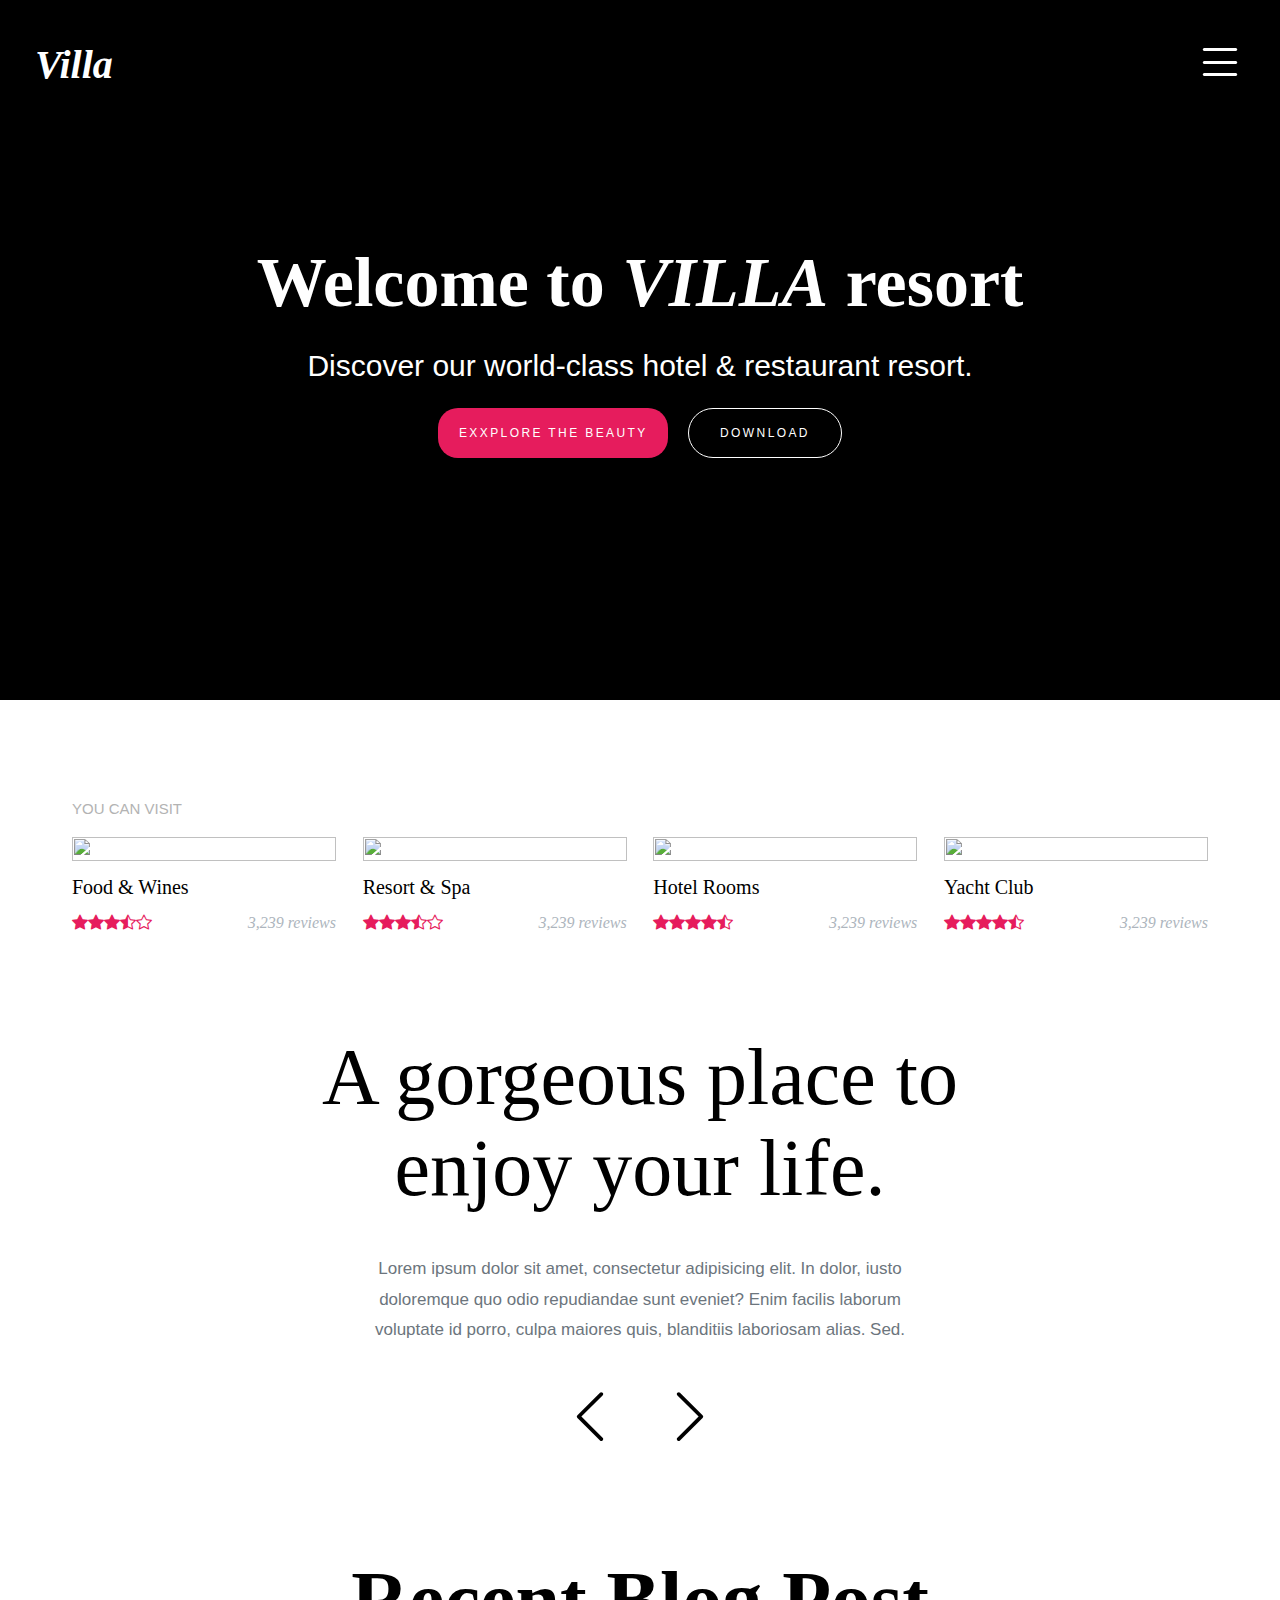
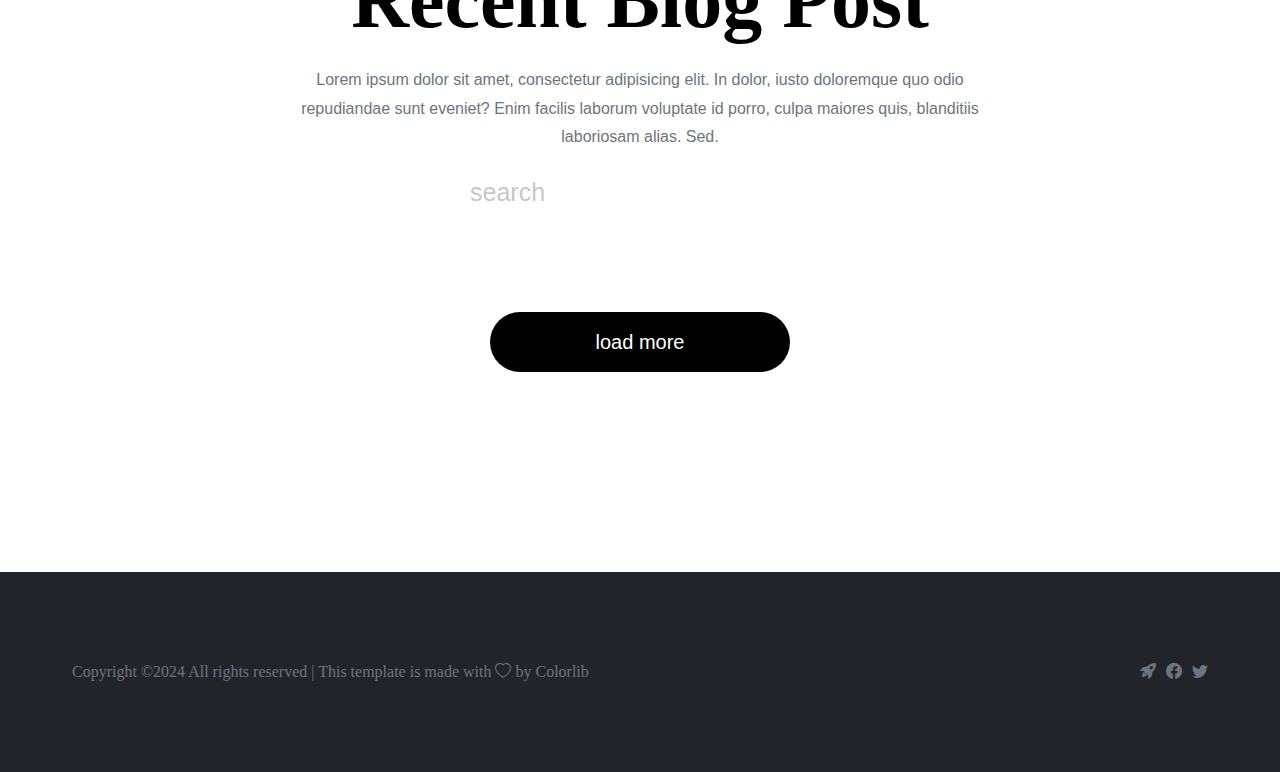
==== index.htm @ 420c9e29 "imgend" ====
<!DOCTYPE html>
<html lang="en">

<head>
    <meta charset="UTF-8">
    <meta name="viewport" content="width=device-width, initial-scale=1.0">
    <title>colorlibvilla</title>
    <link rel="stylesheet" href="./assets/css/style.css">
    <link rel="stylesheet" href="https://cdn.jsdelivr.net/npm/bootstrap-icons@1.11.3/font/bootstrap-icons.min.css">
</head>

<body>
    <nav>
        <h1>Villa</h1>
        <i class="bi bi-list"></i>
    </nav>
    <div class="menu">
        <div class="con menucon">
            <ul>
                <a href="index.html">Home</a>
                <a href="#">Hotel</a>
                <a href="#">About</a>
                <a href="#">Blog</a>
                <a href="#">Contact</a>
            </ul>
            <div class="getlink">
                <div class="getlink1">
                    <h5>CONTACT INFO</h5>
                    <p>98 West 21th Street, Suite 721
                        New York NY 10016</p>
                    <p>info@yourdomain.com</p>
                    <p>(+1) 435 3533</p>
                </div>
                <div class="getlink2">
                    <h5>CONNECT WITH US</h5>
                    <a href="#">Twitter</a>
                    <a href="#">Facebook</a>
                    <a href="#">Instagram</a>
                </div>
            </div>
            <i class="bi bi-x"></i>
        </div>
    </div>
    <header>
        <div class="headerdiv">
            <h1>Welcome to <i>VILLA</i> resort</h1>
            <p>Discover our world-class hotel & restaurant resort.</p>
            <div class="divb"><button class="button1">EXXPLORE THE BEAUTY</button><button
                    class="button2">DOWNLOAD</button></div>
        </div>
    </header>
    <div class="section">
        <div class="con sectioncon">
            <div class="you">
                <h3>YOU CAN VISIT</h3>
            </div>
            <div class="stars">
                <div class="starsimgdiv"><img src="https://preview.colorlib.com/theme/villa/img/img_1.jpg.webp" alt=""></div>
                <h3>Food & Wines</h3>
                <div class="starfill">
                    <div><i class="bi bi-star-fill"></i><i class="bi bi-star-fill"></i><i class="bi bi-star-fill"></i><i
                            class="bi bi-star-half"></i><i class="bi bi-star"></i></div>
                    <p>3,239 reviews</p>
                </div>
            </div>
            <div class="stars">
                <div class="starsimgdiv"><img src="https://preview.colorlib.com/theme/villa/img/img_2.jpg.webp" alt=""></div>
                <h3>Resort & Spa</h3>
                <div class="starfill">
                    <div><i class="bi bi-star-fill"></i><i class="bi bi-star-fill"></i><i class="bi bi-star-fill"></i><i
                            class="bi bi-star-half"></i><i class="bi bi-star"></i></div>
                    <p>3,239 reviews</p>
                </div>
            </div>
            <div class="stars">
                <div class="starsimgdiv"><img src="https://preview.colorlib.com/theme/villa/img/img_3.jpg.webp" alt=""></div>
                <h3>Hotel Rooms</h3>
                <div class="starfill">
                    <div><i class="bi bi-star-fill"></i><i class="bi bi-star-fill"></i><i class="bi bi-star-fill"></i><i
                            class="bi bi-star-fill"></i><i class="bi bi-star-half"></i></div>
                    <p>3,239 reviews</p>
                </div>
            </div>
            <div class="stars">
                <div class="starsimgdiv"><img src="https://preview.colorlib.com/theme/villa/img/img_4.jpg.webp" alt=""></div>
                <h3>Yacht Club</h3>
                <div class="starfill">
                    <div><i class="bi bi-star-fill"></i><i class="bi bi-star-fill"></i><i class="bi bi-star-fill"></i><i
                            class="bi bi-star-fill"></i><i class="bi bi-star-half"></i></div>
                    <p>3,239 reviews</p>
                </div>
            </div>
        </div>
    </div>
    <section class="section2">
        <h1>A gorgeous place to enjoy your life.</h1>
        <p>Lorem ipsum dolor sit amet, consectetur adipisicing elit. In dolor, iusto doloremque quo odio repudiandae sunt eveniet? Enim facilis laborum voluptate id porro, culpa maiores quis, blanditiis laboriosam alias. Sed.</p>
        <div>
            <i class="bi bi-chevron-left"></i><img src="https://preview.colorlib.com/theme/villa/img/slider-4.jpg.webp" alt=""><i class="bi bi-chevron-right"></i>
        </div>
    </section>
    <section class="section4">
        <div class="con section4con">
            <div class="section4text">
                <h1>Recent Blog Post</h1>
                <p>Lorem ipsum dolor sit amet, consectetur adipisicing elit. In dolor, iusto doloremque quo odio
                    repudiandae sunt eveniet? Enim facilis laborum voluptate id porro, culpa maiores quis, blanditiis
                    laboriosam alias. Sed.</p>
                <input type="search" placeholder="search" id="search">
            </div>
            <div class="cardsdiv" id="cardsdiv">
            </div>
            <div class="buttoncik"><button id="load">load more</button></div>
        </div>
    </section>
    <footer>
        <div class="con footercon">
            <p>Copyright ©2024 All rights reserved | This template is made with <i class="bi bi-heart"></i> by <a href="#">Colorlib</a></p>
            <ul><i class="bi bi-rocket-takeoff-fill"></i><i class="bi bi-facebook"></i><i class="bi bi-twitter"></i></ul>
        </div>
    </footer>









    <button class="getstart"><a href="#"><i class="bi bi-arrow-up-circle-fill"></i></a></button>
    <script src="https://cdn.jsdelivr.net/npm/axios/dist/axios.min.js"></script>
    <script src="./assets/script/script.js"></script>

</body>

</html>
---- assets/css/style.css ----
* {
  margin: 0;
  padding: 0;
  box-sizing: border-box;
}

.con {
  max-width: 1200px;
  padding: 0 32px;
  margin: 0 auto;
}

nav {
  width: 100%;
  justify-content: space-between;
  align-items: center;
  display: flex;
  position: absolute;
  color: white;
  padding: 35px;
}
nav h1 {
  font-style: italic;
  font-size: 40px;
}
nav i {
  font-size: 50px;
}

.menu {
  width: 100%;
  height: 100vh;
  position: fixed;
  top: 0;
  background-color: white;
  display: none;
  z-index: 10000;
}
.menu .menucon {
  width: 100%;
  height: 500px;
  align-items: center;
  display: flex;
  justify-content: space-between;
}
.menu .menucon .bi-x {
  font-size: 70px;
  color: gray;
  position: absolute;
  top: 20px;
  right: 20px;
  cursor: pointer;
}
.menu .menucon ul {
  display: flex;
  flex-direction: column;
  gap: 10px;
}
.menu .menucon ul a {
  font-size: 40px;
  color: black;
  position: relative;
  text-decoration: none;
}
.menu .menucon ul a:hover {
  color: red;
}
.menu .menucon .getlink {
  display: flex;
  justify-content: center;
  gap: 100px;
}
.menu .menucon .getlink .getlink1, .menu .menucon .getlink .getlink2 {
  width: 40%;
  display: flex;
  flex-direction: column;
  gap: 20px;
}
.menu .menucon .getlink .getlink1 h5, .menu .menucon .getlink .getlink2 h5 {
  color: gray;
  letter-spacing: 2px;
  margin-bottom: 20px;
  font-weight: 400;
}
.menu .menucon .getlink .getlink1 h5:hover, .menu .menucon .getlink .getlink2 h5:hover {
  color: red;
}
.menu .menucon .getlink .getlink1 p,
.menu .menucon .getlink .getlink1 a, .menu .menucon .getlink .getlink2 p,
.menu .menucon .getlink .getlink2 a {
  text-decoration: none;
  color: gray;
}
.menu .menucon .getlink .getlink1 p:hover,
.menu .menucon .getlink .getlink1 a:hover, .menu .menucon .getlink .getlink2 p:hover,
.menu .menucon .getlink .getlink2 a:hover {
  color: rgb(255, 0, 0);
}

@media screen and (max-width: 600px) {
  .menu .menucon {
    flex-direction: column;
    align-items: flex-start;
  }
  .menu .menucon .getlink {
    width: 100%;
    flex-direction: column;
  }
  .menu .menucon .getlink div {
    width: 50%;
  }
}
header {
  background-image: linear-gradient(to bottom, rgba(0, 0, 0, 0.3), rgba(0, 0, 0, 0.7)), url("https://preview.colorlib.com/theme/villa/img/hero_1.jpg.webp");
  color: #fff;
  width: 100%;
  background-color: black;
  opacity: 1;
  display: flex;
  align-items: center;
  justify-content: center;
}
header .headerdiv {
  height: 700px;
  display: flex;
  align-items: center;
  justify-content: center;
  flex-direction: column;
  gap: 20px;
}
header .headerdiv h1 {
  font-size: 70px;
}
header .headerdiv p {
  font-family: "Mukta Mahee", arial, sans-serif;
  font-size: 30px;
  font-weight: 200;
  color: #fff;
  line-height: 1.5;
}
header .headerdiv .divb {
  width: 100%;
  justify-content: center;
  display: flex;
  gap: 20px;
}
header .headerdiv .divb .button1 {
  width: 30%;
  height: 50px;
  text-transform: uppercase;
  font-size: 12px;
  border-radius: 20px;
  letter-spacing: 0.2em;
  border: none;
  background-color: #e61c5d;
  color: white;
  border-color: #e61c5d;
}
header .headerdiv .divb .button2 {
  height: 50px;
  color: white;
  width: 20%;
  border-radius: 30px;
  border: 1px solid white;
  text-transform: uppercase;
  background-color: transparent;
  font-size: 12px;
  letter-spacing: 0.2em;
}

@media screen and (max-width: 900px) {
  header .headerdiv h1 {
    font-size: 60px;
    text-align: center;
  }
  header .headerdiv p {
    font-size: 25px;
    text-align: center;
  }
}
@media screen and (max-width: 560px) {
  header .headerdiv {
    gap: 40px;
  }
  header .headerdiv h1 {
    font-size: 40px;
    text-align: center;
  }
  header .headerdiv p {
    font-size: 20px;
    text-align: center;
  }
  header .headerdiv .divb {
    flex-direction: column;
    justify-content: center;
    align-items: center;
  }
  header .headerdiv .divb .button1 {
    width: 90%;
  }
  header .headerdiv .divb .button2 {
    width: 90%;
  }
}
.section {
  width: 100%;
}
.section .sectioncon {
  padding: 100px 32px;
  width: 100%;
  display: flex;
  flex-wrap: wrap;
  justify-content: space-between;
  gap: 20px;
}
.section .sectioncon .you {
  width: 100%;
}
.section .sectioncon .you h3 {
  font-size: 15px;
  text-transform: uppercase;
  font-family: "Mukta Mahee", arial, sans-serif;
  color: #b3b3b3;
  font-weight: 100;
}
.section .sectioncon .stars {
  display: flex;
  flex-direction: column;
  gap: 15px;
  flex: 1 1 calc(25% - 20px);
  max-width: calc(25% - 20px);
}
.section .sectioncon .stars .starsimgdiv {
  width: 100%;
  height: 70%;
}
.section .sectioncon .stars .starsimgdiv img {
  cursor: pointer;
  -o-object-fit: cover;
     object-fit: cover;
  width: 100%;
  height: 100%;
}
.section .sectioncon .stars h3 {
  font-family: "Playfair+Display", times, serif;
  font-size: 20px;
  transition: 0.4s ease;
  font-weight: 100;
}
.section .sectioncon .stars h3:hover {
  color: #e61c5d;
}
.section .sectioncon .stars .starfill {
  width: 100%;
  display: flex;
  justify-content: space-between;
}
.section .sectioncon .stars .starfill div i {
  color: #e61c5d;
}
.section .sectioncon .stars .starfill p {
  color: #adb5bd;
  font-style: italic;
}

@media screen and (max-width: 1000px) {
  .section .sectioncon .stars {
    flex: 1 1 calc(50% - 20px);
    max-width: calc(50% - 20px);
  }
}
@media screen and (max-width: 600px) {
  .section {
    width: 100%;
  }
  .section .sectioncon .stars {
    flex: 1 1 100%;
    max-width: 100%;
  }
}
.section2 {
  width: 100%;
  flex-direction: column;
  display: flex;
  align-items: center;
  justify-content: center;
  gap: 40px;
}
.section2 h1 {
  font-size: 80px;
  text-align: center;
  width: 55%;
  font-weight: 100;
  font-family: "Playfair+Display", times, serif;
}
.section2 p {
  font-family: "Mukta Mahee", arial, sans-serif;
  font-weight: 200;
  font-size: 17px;
  width: 45%;
  text-align: center;
  line-height: 1.8;
  color: #6c757d;
}
.section2 div {
  display: flex;
  align-items: center;
  justify-content: center;
  gap: 20px;
}
.section2 div img {
  width: 80%;
}
.section2 div i {
  font-size: 60px;
}

@media screen and (max-width: 1000px) {
  .section2 {
    width: 100%;
    gap: 20px;
  }
  .section2 h1 {
    font-size: 60px;
    width: 70%;
  }
  .section2 p {
    font-size: 16px;
    width: 100%;
  }
  .section2 div {
    gap: 10px;
  }
  .section2 div i {
    font-size: 50px;
  }
}
@media screen and (max-width: 600px) {
  .section2 {
    width: 100%;
    gap: 20px;
  }
  .section2 h1 {
    font-size: 40px;
    width: 100%;
  }
  .section2 p {
    font-size: 15px;
    width: 100%;
  }
  .section2 div {
    gap: 10px;
  }
  .section2 div i {
    font-size: 40px;
  }
}
.section4 {
  background-image: url("https://preview.colorlib.com/theme/villa/img/round.png.webp");
  width: 100%;
  margin-top: -100px;
  padding-top: 100px;
}
.section4 .section4con {
  width: 100%;
  padding: 100px 0;
  display: flex;
  flex-wrap: wrap;
  justify-content: space-between;
  align-items: center;
}
.section4 .section4con .section4text {
  width: 100%;
  text-align: center;
  gap: 20px;
  justify-content: center;
  display: flex;
  align-items: center;
  flex-direction: column;
}
.section4 .section4con .section4text h1 {
  font-size: 80px;
  font-family: "Playfair+Display", times, serif;
}
.section4 .section4con .section4text p {
  font-family: "Mukta Mahee", arial, sans-serif;
  font-weight: 200;
  font-size: 16px;
  width: 60%;
  line-height: 1.8;
  color: #6c757d;
}
.section4 .section4con .section4text input {
  width: 30%;
  height: 40px;
  opacity: 0.4;
  font-size: 25px;
  padding: 0px 10px;
  border-radius: 20px;
  border: none;
  outline: none;
}
.section4 .section4con .cardsdiv {
  width: 100%;
  display: flex;
  flex-wrap: wrap;
  gap: 60px;
  justify-content: center;
  align-items: center;
}
.section4 .section4con .cardsdiv .cards {
  width: calc(33% - 60px);
  flex: 1 1 calc(33% - 60px);
  background-color: white;
  display: flex;
  flex-direction: column;
  justify-content: space-between;
  margin-top: 100px;
}
.section4 .section4con .cardsdiv .cards .img {
  width: 100%;
  height: 50%;
}
.section4 .section4con .cardsdiv .cards .img img {
  width: 100%;
  height: 100%;
  -o-object-fit: cover;
     object-fit: cover;
}
.section4 .section4con .cardsdiv .cards p {
  font-family: "Mukta Mahee", arial, sans-serif;
  font-weight: 200;
  font-size: 16px;
  line-height: 1.8;
  padding: 10px 20px;
  color: #6c757d;
}
.section4 .section4con .cardsdiv .cards i {
  padding: 10px 20px;
  cursor: pointer;
  transition: 0.5s ease;
  font-size: 30px;
}
.section4 .section4con .cardsdiv .cards i:hover {
  color: red;
}
.section4 .section4con .cardsdiv .cards h2 {
  padding: 0px 20px;
  font-family: "Playfair+Display", times, serif;
}
.section4 .section4con .cardsdiv .cards .info {
  display: flex;
  justify-content: center;
  gap: 20px;
  align-items: center;
  height: 100px;
  width: 100%;
}
.section4 .section4con .cardsdiv .cards .info i {
  font-size: 30px;
}
.section4 .section4con .cardsdiv .cards .info .bi-trash2-fill:hover {
  color: red;
}
.section4 .section4con .cardsdiv .cards .info .bi-arrow-down-square-fill:hover {
  color: rgb(0, 255, 4);
}
.section4 .section4con .cardsdiv .cards .info .bi-info-circle-fill:hover {
  color: rgb(246, 255, 0);
}
.section4 .section4con .buttoncik {
  width: 100%;
  padding: 100px;
  display: flex;
  justify-content: center;
  align-items: center;
}
.section4 .section4con .buttoncik button {
  width: 30%;
  height: 60px;
  text-align: center;
  font-size: 20px;
  color: white;
  border: none;
  border-radius: 30px;
  background-color: black;
  transition: 0.4s ease;
}
.section4 .section4con .buttoncik button:hover {
  background-color: rgb(0, 255, 251);
  color: black;
}

@media screen and (max-width: 1000px) {
  .section4 .section4con .cardsdiv .cards {
    max-width: calc(50% - 60px);
    flex: 1 1 calc(50% - 60px);
  }
}
@media screen and (max-width: 755px) {
  .section4 .section4con .cardsdiv .cards {
    max-width: 100%;
    flex: 1 1 100%;
  }
  .section4 .section4con .buttoncik button {
    width: 70%;
  }
}
.getstart {
  position: fixed;
  right: -240px;
  bottom: 40px;
  width: 50px;
  z-index: 999;
  height: 50px;
  border-radius: 50%;
  transition: all 0.4s ease;
  border: none;
  background-color: black;
  cursor: pointer;
}
.getstart:hover {
  background-color: yellow;
}
.getstart a {
  behavior: smooth;
}
.getstart i {
  color: white;
  font-size: 40px;
}

.section4det {
  background-image: url("https://preview.colorlib.com/theme/villa/img/round.png.webp");
  width: 100%;
}
.section4det .section4con {
  width: 100%;
  padding: 100px 0;
  display: flex;
  flex-wrap: wrap;
  justify-content: space-between;
  align-items: center;
}
.section4det .section4con .section4text {
  width: 100%;
  text-align: center;
  gap: 20px;
  justify-content: center;
  display: flex;
  align-items: center;
  flex-direction: column;
}
.section4det .section4con .section4text h1 {
  font-size: 80px;
  font-family: "Playfair+Display", times, serif;
}
.section4det .section4con .section4text p {
  font-family: "Mukta Mahee", arial, sans-serif;
  font-weight: 200;
  font-size: 16px;
  width: 60%;
  line-height: 1.8;
  color: #6c757d;
}
.section4det .section4con .cardsdiv {
  width: 100%;
  display: flex;
  flex-wrap: wrap;
  gap: 60px;
  justify-content: center;
  align-items: center;
}
.section4det .section4con .cardsdiv .cards {
  width: calc(33% - 60px);
  background-color: white;
  display: flex;
  flex-direction: column;
  justify-content: space-between;
  margin-top: 100px;
}
.section4det .section4con .cardsdiv .cards .img {
  width: 100%;
  height: 50%;
}
.section4det .section4con .cardsdiv .cards .img img {
  width: 100%;
  height: 100%;
  -o-object-fit: cover;
     object-fit: cover;
}
.section4det .section4con .cardsdiv .cards p {
  font-family: "Mukta Mahee", arial, sans-serif;
  font-weight: 200;
  font-size: 16px;
  line-height: 1.8;
  padding: 10px 20px;
  color: #6c757d;
}
.section4det .section4con .cardsdiv .cards h2 {
  padding: 0px 20px;
  font-family: "Playfair+Display", times, serif;
}

@media screen and (max-width: 900px) {
  .section4 .section4con .cardsdiv .cards {
    width: 45%;
  }
}
@media screen and (max-width: 560px) {
  .section4 .section4con .cardsdiv .cards {
    width: 100%;
  }
  .section4 .section4con .buttoncik button {
    width: 70%;
  }
}
footer {
  width: 100%;
  background-color: #212529;
}
footer .footercon {
  width: 100%;
  height: 200px;
  display: flex;
  align-items: center;
  justify-content: space-between;
}
footer .footercon p {
  color: #6c757d;
}
footer .footercon p a {
  color: #6c757d;
  text-decoration: none;
}
footer .footercon ul {
  display: flex;
  gap: 10px;
}
footer .footercon ul i {
  color: #6c757d;
  transition: 0.5s ease;
}
footer .footercon ul i:hover {
  color: white;
}

@media screen and (max-width: 700px) {
  footer .footercon {
    flex-direction: column;
    justify-content: center;
    gap: 30px;
    align-items: flex-end;
  }
}/*# sourceMappingURL=style.css.map */
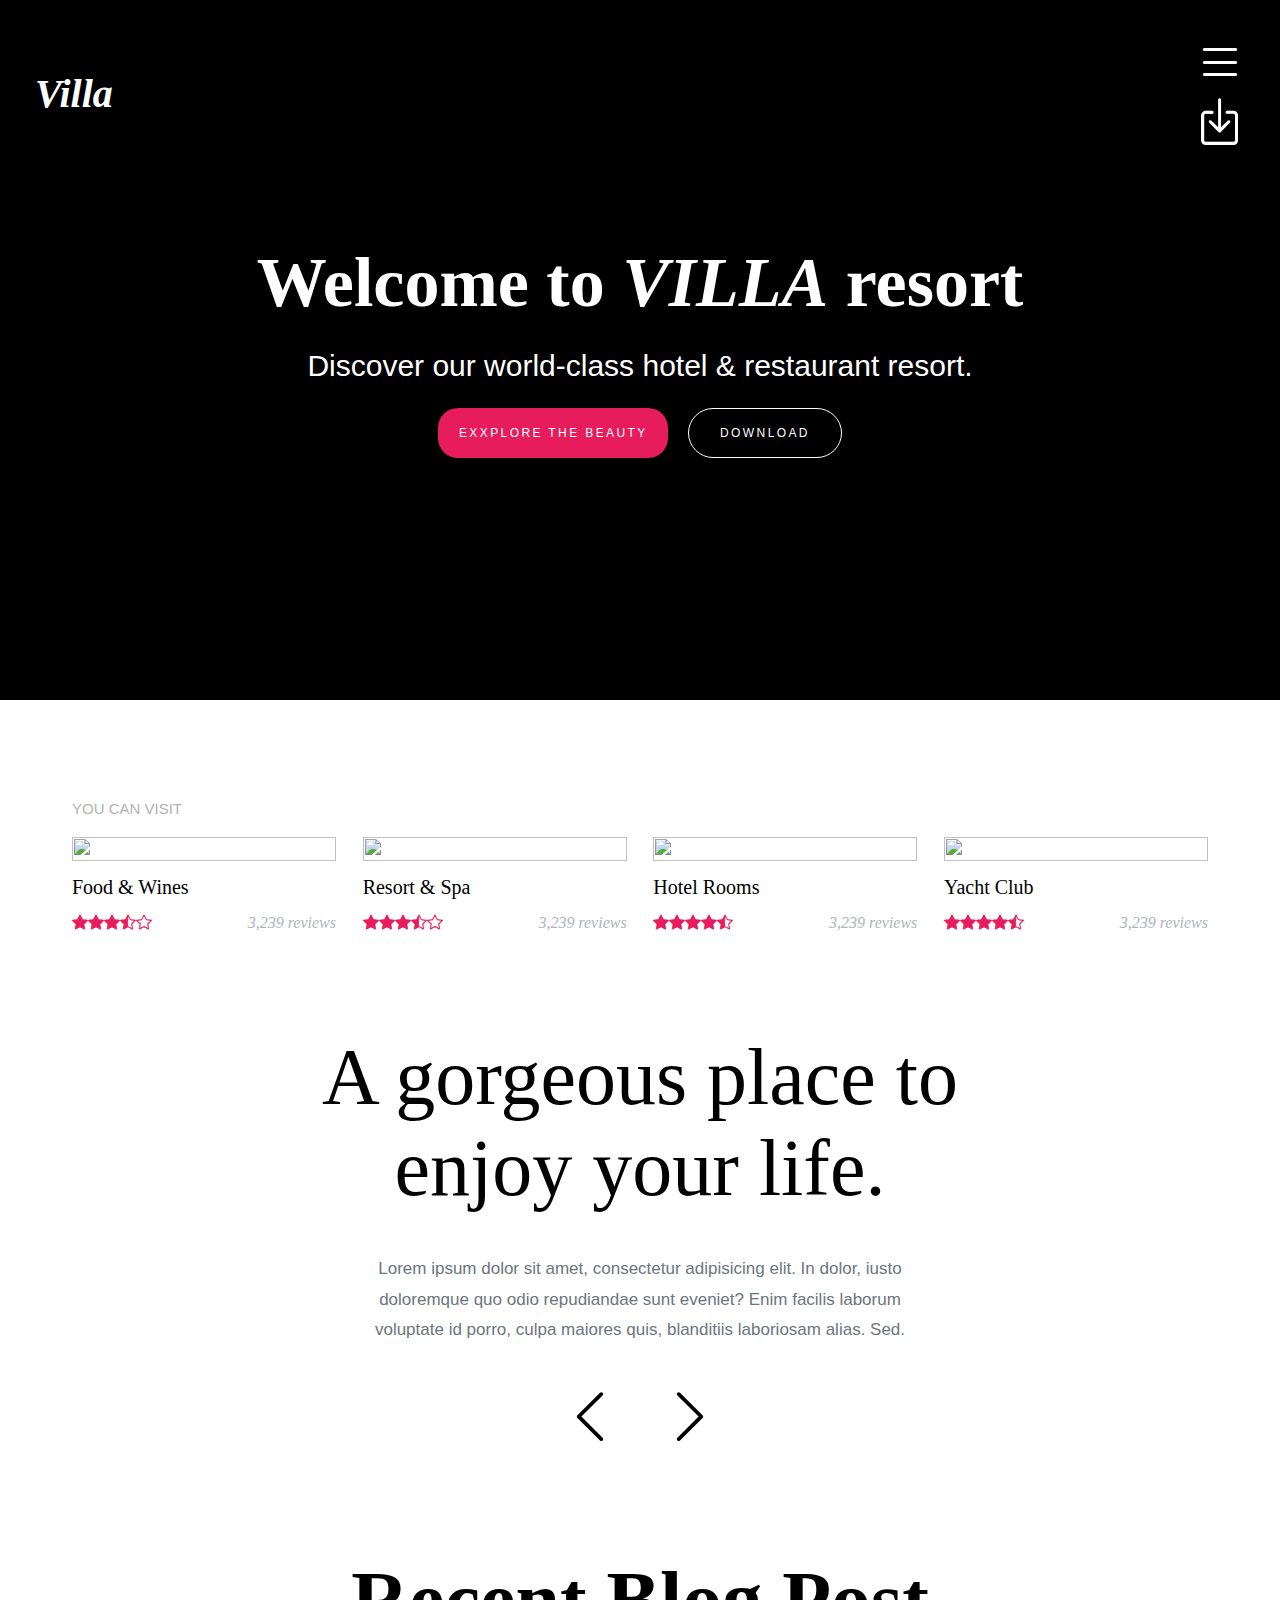
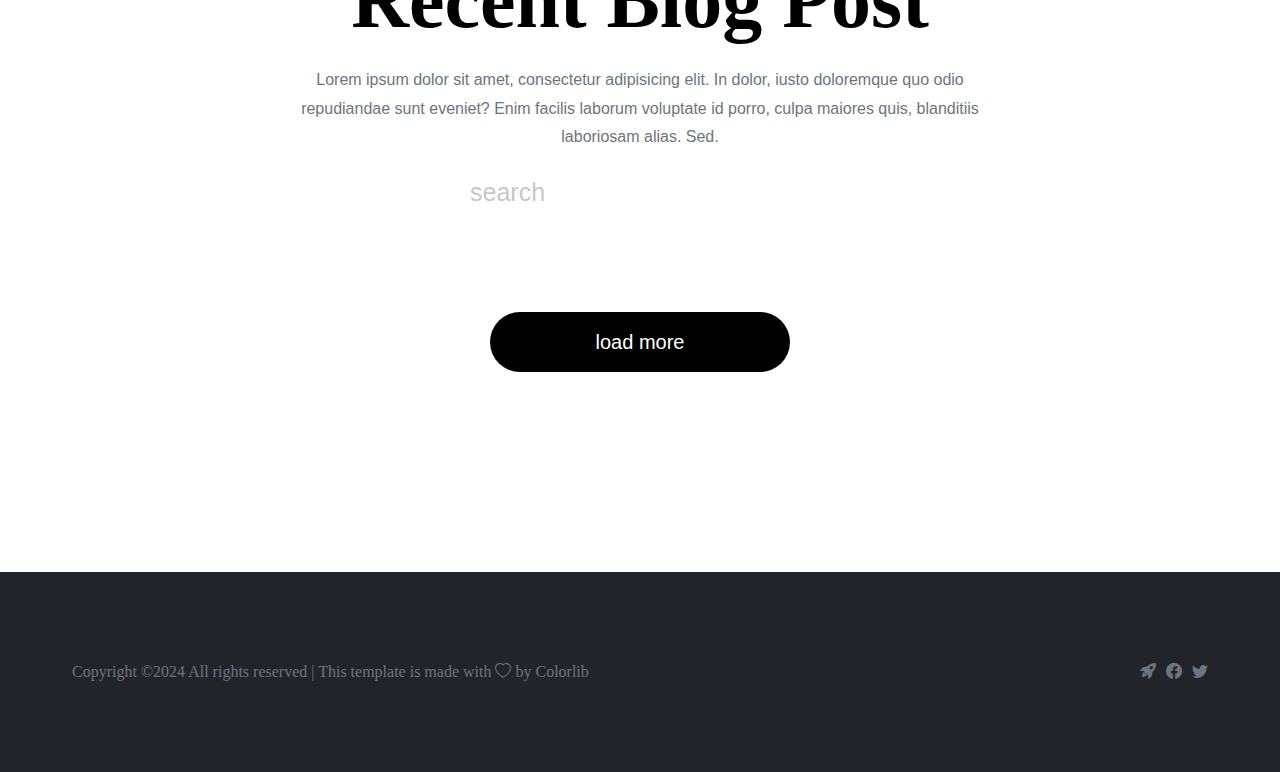
==== commit 470fd7a8: "finish" ====
--- a/index.htm
+++ b/index.htm
@@ -12,7 +12,10 @@
 <body>
     <nav>
         <h1>Villa</h1>
+        <div>
         <i class="bi bi-list"></i>
+        <a href="add.html"></i><i class="bi bi-box-arrow-in-down"></i></a>
+    </div>
     </nav>
     <div class="menu">
         <div class="con menucon">
@@ -119,15 +122,6 @@
             <ul><i class="bi bi-rocket-takeoff-fill"></i><i class="bi bi-facebook"></i><i class="bi bi-twitter"></i></ul>
         </div>
     </footer>
-
-
-
-
-
-
-
-
-
     <button class="getstart"><a href="#"><i class="bi bi-arrow-up-circle-fill"></i></a></button>
     <script src="https://cdn.jsdelivr.net/npm/axios/dist/axios.min.js"></script>
     <script src="./assets/script/script.js"></script>
--- a/assets/css/style.css
+++ b/assets/css/style.css
@@ -23,7 +23,14 @@
   font-style: italic;
   font-size: 40px;
 }
-nav i {
+nav div {
+  display: flex;
+  flex-direction: column;
+}
+nav div a i {
+  color: white;
+}
+nav div i {
   font-size: 50px;
 }
 
@@ -409,7 +416,7 @@
   align-items: center;
 }
 .section4 .section4con .cardsdiv .cards {
-  width: calc(33% - 60px);
+  max-width: calc(33% - 60px);
   flex: 1 1 calc(33% - 60px);
   background-color: white;
   display: flex;
@@ -419,7 +426,7 @@
 }
 .section4 .section4con .cardsdiv .cards .img {
   width: 100%;
-  height: 50%;
+  height: auto;
 }
 .section4 .section4con .cardsdiv .cards .img img {
   width: 100%;
@@ -530,6 +537,19 @@
   font-size: 40px;
 }
 
+.infotextclass {
+  display: flex;
+  justify-content: center;
+  align-items: center;
+  padding: 60PX;
+}
+.infotextclass h1 {
+  font-family: "Open Sans", sans-serif;
+  font-size: 20px;
+  width: 90%;
+  color: #6c757d;
+}
+
 .section4det {
   background-image: url("https://preview.colorlib.com/theme/villa/img/round.png.webp");
   width: 100%;
@@ -652,4 +672,74 @@
     gap: 30px;
     align-items: flex-end;
   }
+}
+.add {
+  background-image: url("https://preview.colorlib.com/theme/villa/img/round.png.webp");
+  background-repeat: no-repeat;
+  background-position: center;
+  background-size: cover;
+  display: flex;
+  justify-content: center;
+  align-items: center;
+  width: 100%;
+  padding: 200px 0;
+}
+.add .container {
+  display: flex;
+  background-color: #ff3368;
+  justify-content: center;
+  align-items: center;
+  width: 40%;
+}
+.add .container .form {
+  display: flex;
+  width: 100%;
+  justify-content: flex-start;
+  align-items: flex-start;
+  gap: 20px;
+  flex-direction: column;
+  padding: 20px 100px;
+  color: white;
+}
+.add .container .form #file {
+  text-align: start;
+  font-size: 17px;
+  color: rgb(255, 255, 255);
+}
+.add .container .form label {
+  font-size: 20px;
+}
+.add .container .form input {
+  outline: none;
+  border: none;
+  border-radius: 20px;
+  height: 30px;
+  font-size: 20px;
+  padding: 0 10px;
+}
+.add .container .form .img {
+  width: 50%;
+  height: 100px;
+  border: 1px dashed rgb(255, 255, 255);
+}
+.add .container .form .img img {
+  width: 100%;
+  height: 100%;
+  -o-object-fit: cover;
+     object-fit: cover;
+}
+.add .container .form #submit {
+  font-size: 10px;
+  padding: 5px 10px;
+  background-color: #ecfdff;
+  color: #ff3368;
+  font-weight: 800;
+  border-radius: 5px;
+  border: 1px solid #ff3368;
+  width: 50%;
+}
+.add .container .form #submit:hover {
+  color: #ff0202;
+  transition: all 0.5s ease;
+  background: #74ff33;
 }/*# sourceMappingURL=style.css.map */